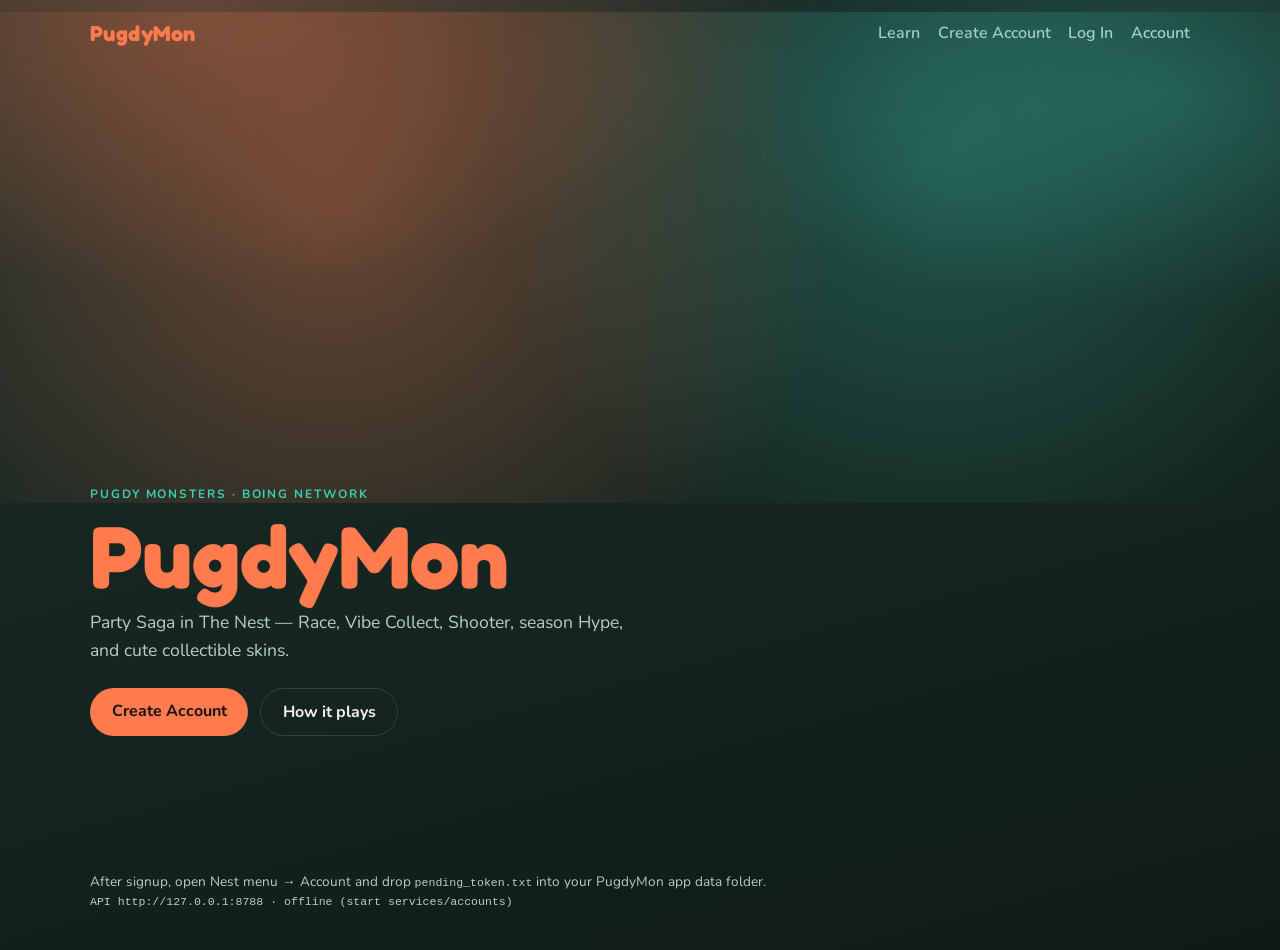
==== web/index.html @ 6937d5eb "Ship PugdyMon Nest party loop with accounts, web, and free API tunnel. Add email/password auth (intr" ====
<!DOCTYPE html>
<html lang="en">
<head>
  <meta charset="utf-8" />
  <meta name="viewport" content="width=device-width, initial-scale=1" />
  <title>PugdyMon: Party Saga</title>
  <link rel="stylesheet" href="css/site.css" />
</head>
<body>
  <nav class="nav">
    <a class="nav-brand" href="index.html">PugdyMon</a>
    <div class="nav-links">
      <a data-nav href="learn.html">Learn</a>
      <a data-nav href="signup.html">Create Account</a>
      <a data-nav href="login.html">Log In</a>
      <a data-nav href="account.html">Account</a>
    </div>
  </nav>

  <main class="shell wide">
    <section class="hero">
      <p class="eyebrow">Pugdy Monsters · Boing Network</p>
      <h1 class="brand-hero">PugdyMon</h1>
      <p class="lede">
        Party Saga in The Nest — Race, Vibe Collect, Shooter, season Hype, and cute collectible skins.
      </p>
      <div class="cta-row">
        <a class="btn" href="signup.html">Create Account</a>
        <a class="btn ghost" href="learn.html">How it plays</a>
      </div>
    </section>
  </main>

  <footer>
    After signup, open Nest menu → Account and drop <code class="mono">pending_token.txt</code>
    into your PugdyMon app data folder.
    <br /><span class="mono" id="apiHealth"></span>
  </footer>
  <script src="js/config.js"></script>
  <script src="js/api.js"></script>
  <script src="js/nav.js"></script>
</body>
</html>
---- web/css/site.css ----
@import url("https://fonts.googleapis.com/css2?family=Fredoka:wght@500;700&family=Nunito:wght@400;600;700&display=swap");

:root {
  --bg0: #14241f;
  --bg1: #1a2e2a;
  --ink: #f6f1e8;
  --muted: #b8cfc7;
  --accent: #ff7a4d;
  --accent2: #3dcfb6;
  --panel: rgba(12, 28, 24, 0.78);
  --line: rgba(246, 241, 232, 0.14);
  font-family: "Nunito", "Trebuchet MS", sans-serif;
}

* { box-sizing: border-box; }

body {
  margin: 0;
  min-height: 100vh;
  color: var(--ink);
  background:
    radial-gradient(ellipse 90% 55% at 15% 0%, rgba(255, 122, 77, 0.32), transparent 55%),
    radial-gradient(ellipse 70% 45% at 90% 10%, rgba(61, 207, 182, 0.24), transparent 50%),
    linear-gradient(165deg, var(--bg1), var(--bg0) 60%, #0e1a16);
}

a { color: var(--accent2); text-decoration: none; }
a:hover { text-decoration: underline; }

.nav {
  display: flex;
  flex-wrap: wrap;
  gap: 1rem;
  align-items: center;
  justify-content: space-between;
  width: min(1100px, calc(100% - 2rem));
  margin: 0 auto;
  padding: 1.25rem 0;
}

.nav-brand {
  font-family: "Fredoka", "Nunito", sans-serif;
  font-weight: 700;
  font-size: 1.35rem;
  color: var(--accent);
  letter-spacing: 0.02em;
}

.nav-links {
  display: flex;
  flex-wrap: wrap;
  gap: 0.85rem 1.1rem;
  align-items: center;
}

.nav-links a { color: var(--muted); font-weight: 600; }
.nav-links a:hover { color: var(--ink); text-decoration: none; }

.shell {
  width: min(720px, calc(100% - 2rem));
  margin: 0 auto;
  padding: 1rem 0 3.5rem;
}

.shell.wide { width: min(1100px, calc(100% - 2rem)); }

.hero {
  min-height: min(78vh, 720px);
  display: flex;
  flex-direction: column;
  justify-content: flex-end;
  padding: 2rem 0 3rem;
  position: relative;
}

.hero::before {
  content: "";
  position: absolute;
  inset: -10% -20% auto;
  height: 70%;
  background:
    radial-gradient(circle at 30% 40%, rgba(255, 122, 77, 0.35), transparent 45%),
    radial-gradient(circle at 70% 30%, rgba(61, 207, 182, 0.28), transparent 40%);
  pointer-events: none;
  z-index: 0;
}

.hero > * { position: relative; z-index: 1; }

.eyebrow {
  letter-spacing: 0.16em;
  text-transform: uppercase;
  font-size: 0.75rem;
  color: var(--accent2);
  margin: 0 0 0.75rem;
  font-weight: 700;
}

.brand-hero {
  font-family: "Fredoka", "Nunito", sans-serif;
  font-size: clamp(3.2rem, 10vw, 5.5rem);
  line-height: 0.95;
  margin: 0 0 0.75rem;
  color: var(--accent);
  font-weight: 700;
}

.lede {
  color: var(--muted);
  line-height: 1.55;
  margin: 0 0 1.5rem;
  max-width: 34rem;
  font-size: 1.1rem;
}

.cta-row {
  display: flex;
  flex-wrap: wrap;
  gap: 0.75rem;
}

.btn {
  border: 0;
  border-radius: 999px;
  padding: 0.75rem 1.35rem;
  background: var(--accent);
  color: #1a120e;
  font-weight: 700;
  font-family: inherit;
  font-size: 1rem;
  cursor: pointer;
  display: inline-block;
  text-decoration: none;
}

.btn:hover { filter: brightness(1.05); text-decoration: none; color: #1a120e; }

.btn.ghost {
  background: transparent;
  color: var(--ink);
  border: 1px solid var(--line);
}

.btn:disabled { opacity: 0.45; cursor: not-allowed; }

.panel {
  background: var(--panel);
  border: 1px solid var(--line);
  border-radius: 18px;
  padding: 1.25rem 1.35rem;
  margin-bottom: 1rem;
  backdrop-filter: blur(8px);
}

h2 {
  font-family: "Fredoka", "Nunito", sans-serif;
  margin: 0 0 0.6rem;
  color: var(--accent2);
  font-size: 1.6rem;
}

label {
  display: block;
  margin: 0.85rem 0 0.35rem;
  color: var(--muted);
  font-size: 0.9rem;
  font-weight: 600;
}

input, textarea {
  width: 100%;
  border-radius: 12px;
  border: 1px solid var(--line);
  background: rgba(0, 0, 0, 0.35);
  color: var(--ink);
  padding: 0.75rem 0.85rem;
  font: inherit;
}

.row { display: flex; flex-wrap: wrap; gap: 0.6rem; margin-top: 1rem; }

.status {
  margin: 0.85rem 0 0;
  color: var(--accent2);
  font-size: 0.92rem;
}

.status.err { color: #ff8f8f; }

.mono {
  font-family: ui-monospace, Consolas, monospace;
  font-size: 0.85em;
  word-break: break-all;
}

.token-box {
  margin-top: 0.75rem;
  padding: 0.85rem;
  border-radius: 12px;
  background: rgba(0, 0, 0, 0.4);
  border: 1px solid var(--line);
  max-height: 8rem;
  overflow: auto;
}

.learn-grid {
  display: grid;
  grid-template-columns: repeat(auto-fit, minmax(220px, 1fr));
  gap: 1rem;
  margin-top: 1.5rem;
}

.learn-grid h3 {
  margin: 0 0 0.4rem;
  font-family: "Fredoka", "Nunito", sans-serif;
  color: var(--accent);
}

.learn-grid p { margin: 0; color: var(--muted); line-height: 1.45; }

footer {
  width: min(1100px, calc(100% - 2rem));
  margin: 2rem auto 2.5rem;
  color: var(--muted);
  font-size: 0.85rem;
}
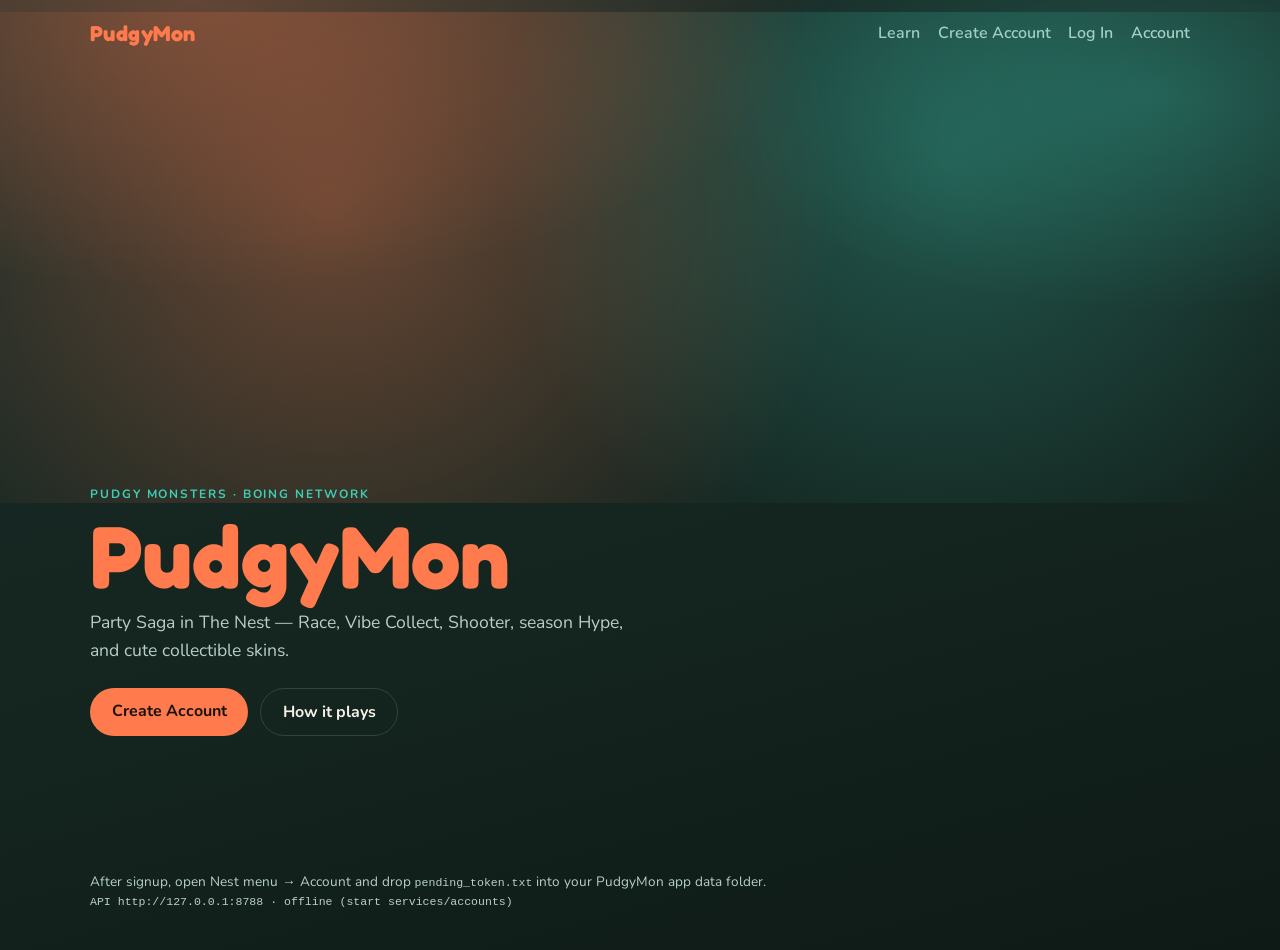
==== commit 09dff46a: "Rename brand spelling from PugdyMon to PudgyMon." ====
--- a/web/index.html
+++ b/web/index.html
@@ -3,12 +3,12 @@
 <head>
   <meta charset="utf-8" />
   <meta name="viewport" content="width=device-width, initial-scale=1" />
-  <title>PugdyMon: Party Saga</title>
+  <title>PudgyMon: Party Saga</title>
   <link rel="stylesheet" href="css/site.css" />
 </head>
 <body>
   <nav class="nav">
-    <a class="nav-brand" href="index.html">PugdyMon</a>
+    <a class="nav-brand" href="index.html">PudgyMon</a>
     <div class="nav-links">
       <a data-nav href="learn.html">Learn</a>
       <a data-nav href="signup.html">Create Account</a>
@@ -19,8 +19,8 @@
 
   <main class="shell wide">
     <section class="hero">
-      <p class="eyebrow">Pugdy Monsters · Boing Network</p>
-      <h1 class="brand-hero">PugdyMon</h1>
+      <p class="eyebrow">Pudgy Monsters · Boing Network</p>
+      <h1 class="brand-hero">PudgyMon</h1>
       <p class="lede">
         Party Saga in The Nest — Race, Vibe Collect, Shooter, season Hype, and cute collectible skins.
       </p>
@@ -33,7 +33,7 @@
 
   <footer>
     After signup, open Nest menu → Account and drop <code class="mono">pending_token.txt</code>
-    into your PugdyMon app data folder.
+    into your PudgyMon app data folder.
     <br /><span class="mono" id="apiHealth"></span>
   </footer>
   <script src="js/config.js"></script>
